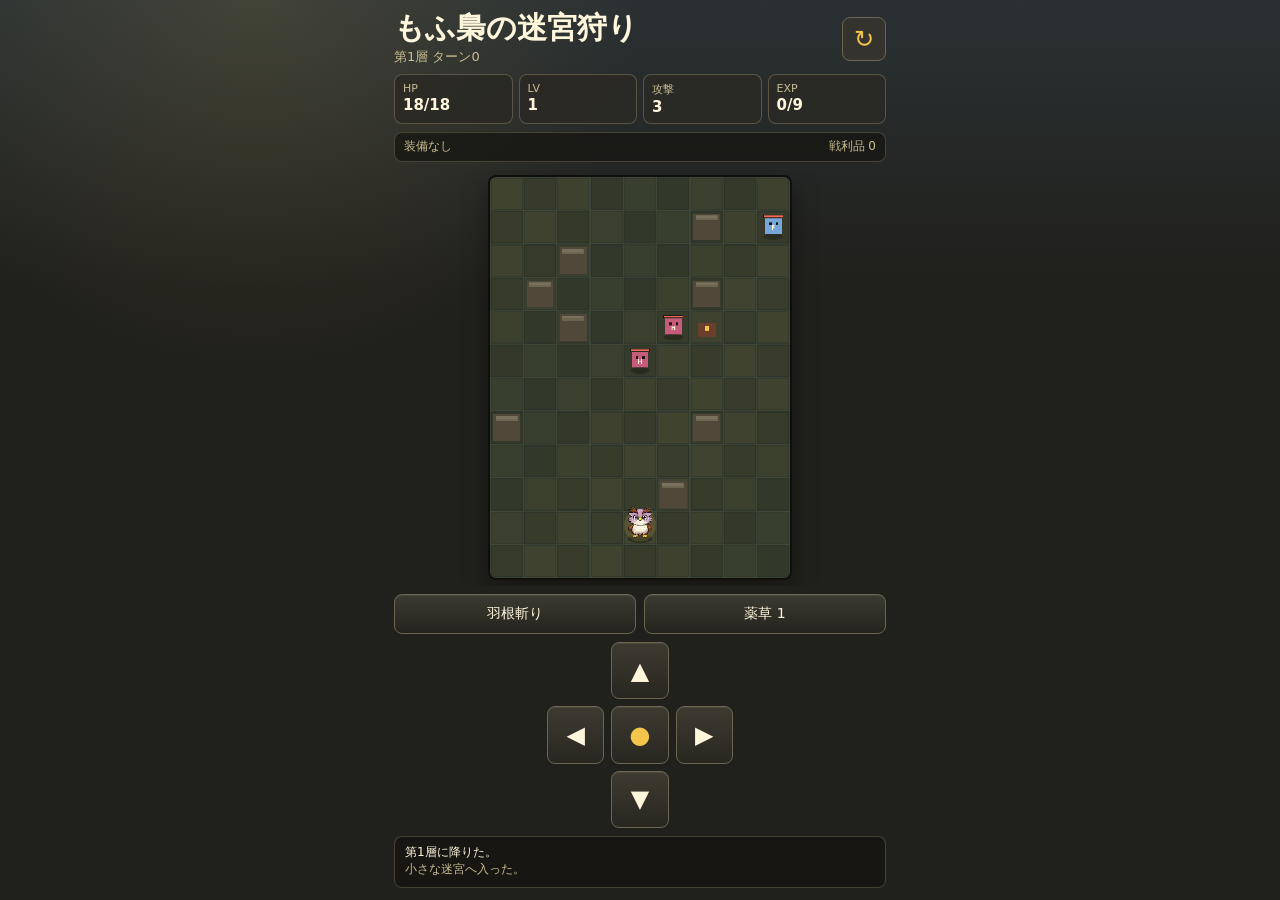
==== index.html @ 62d94b69 "Add files via upload" ====
<!doctype html>
<html lang="ja">
  <head>
    <meta charset="utf-8" />
    <meta name="viewport" content="width=device-width, initial-scale=1, viewport-fit=cover, user-scalable=no" />
    <meta name="theme-color" content="#20201c" />
    <title>もふ梟の迷宮狩り</title>
    <link rel="stylesheet" href="./styles.css" />
  </head>
  <body>
    <main class="app">
      <header class="topbar">
        <div>
          <h1>もふ梟の迷宮狩り</h1>
          <p id="statusText">第1層</p>
        </div>
        <button id="resetButton" class="icon-button" type="button" aria-label="リスタート" title="リスタート">↻</button>
      </header>

      <section class="stats" aria-label="ステータス">
        <div>
          <span>HP</span>
          <strong id="hpText">18/18</strong>
        </div>
        <div>
          <span>LV</span>
          <strong id="levelText">1</strong>
        </div>
        <div>
          <span>攻撃</span>
          <strong id="attackText">3</strong>
        </div>
        <div>
          <span>EXP</span>
          <strong id="expText">0/6</strong>
        </div>
      </section>

      <section class="gearbar" aria-label="装備">
        <span id="gearText">装備なし</span>
        <span id="lootText">戦利品 0</span>
      </section>

      <section class="stage" aria-label="ゲーム画面">
        <canvas id="gameCanvas" width="540" height="720"></canvas>
      </section>

      <section class="skillbar" aria-label="スキル">
        <button id="skillButton" class="skill-button" type="button">羽根斬り</button>
        <button id="potionButton" class="skill-button" type="button">薬草</button>
      </section>

      <section class="controls" aria-label="操作">
        <button class="move-button ghost" type="button" disabled></button>
        <button class="move-button" type="button" data-dir="up" aria-label="上へ移動">▲</button>
        <button class="move-button ghost" type="button" disabled></button>
        <button class="move-button" type="button" data-dir="left" aria-label="左へ移動">◀</button>
        <button id="waitButton" class="move-button wait" type="button" aria-label="待機">●</button>
        <button class="move-button" type="button" data-dir="right" aria-label="右へ移動">▶</button>
        <button class="move-button ghost" type="button" disabled></button>
        <button class="move-button" type="button" data-dir="down" aria-label="下へ移動">▼</button>
        <button class="move-button ghost" type="button" disabled></button>
      </section>

      <ol id="logList" class="log" aria-label="ログ"></ol>

      <section id="gameOverPanel" class="game-over" aria-live="polite" hidden>
        <div class="game-over__panel">
          <h2>探索失敗</h2>
          <p id="gameOverText">迷宮の奥で力尽きた。</p>
          <dl>
            <div>
              <dt>到達</dt>
              <dd id="gameOverFloor">第1層</dd>
            </div>
            <div>
              <dt>戦利品</dt>
              <dd id="gameOverLoot">0</dd>
            </div>
            <div>
              <dt>レベル</dt>
              <dd id="gameOverLevel">1</dd>
            </div>
          </dl>
          <button id="gameOverRetry" type="button">もう一度潜る</button>
        </div>
      </section>
    </main>

    <script src="./game.js"></script>
  </body>
</html>
---- styles.css ----
:root {
  color-scheme: dark;
  --bg: #20201c;
  --panel: #2b2a25;
  --panel-2: #35332d;
  --line: #6c654f;
  --text: #fff6dc;
  --muted: #c9bd91;
  --gold: #f3c64b;
  --leaf: #67b06b;
  --berry: #c65b7c;
  --sky: #75a8d8;
  --danger: #ef6b57;
}

* {
  box-sizing: border-box;
  -webkit-tap-highlight-color: transparent;
}

html,
body {
  width: 100%;
  min-height: 100%;
  margin: 0;
}

body {
  overflow: hidden;
  background:
    linear-gradient(180deg, rgba(117, 168, 216, 0.12), transparent 32%),
    radial-gradient(circle at 20% 0%, rgba(243, 198, 75, 0.13), transparent 28%),
    var(--bg);
  color: var(--text);
  font-family: system-ui, -apple-system, BlinkMacSystemFont, "Segoe UI", sans-serif;
  touch-action: none;
  user-select: none;
}

button {
  font: inherit;
}

.app {
  position: relative;
  width: min(100vw, 520px);
  height: 100dvh;
  margin: 0 auto;
  padding: max(12px, env(safe-area-inset-top)) 14px max(12px, env(safe-area-inset-bottom));
  display: grid;
  grid-template-rows: auto auto auto minmax(0, 1fr) auto auto auto;
  gap: 8px;
}

.game-over {
  position: absolute;
  inset: 0;
  z-index: 10;
  display: grid;
  place-items: center;
  padding: 18px;
  background: rgba(12, 12, 10, 0.72);
  backdrop-filter: blur(2px);
}

.game-over[hidden] {
  display: none;
}

.game-over__panel {
  width: min(100%, 330px);
  padding: 18px;
  border: 1px solid rgba(243, 198, 75, 0.55);
  border-radius: 8px;
  background: linear-gradient(180deg, rgba(53, 51, 45, 0.98), rgba(28, 27, 23, 0.98));
  box-shadow: 0 16px 40px rgba(0, 0, 0, 0.48);
  text-align: center;
}

.game-over h2 {
  margin: 0;
  color: var(--gold);
  font-size: 28px;
  letter-spacing: 0;
}

.game-over p {
  margin: 8px 0 14px;
  color: var(--muted);
  font-size: 13px;
}

.game-over dl {
  display: grid;
  grid-template-columns: repeat(3, 1fr);
  gap: 7px;
  margin: 0 0 14px;
}

.game-over dl div {
  padding: 8px 6px;
  border: 1px solid rgba(108, 101, 79, 0.6);
  border-radius: 8px;
  background: rgba(21, 20, 16, 0.6);
}

.game-over dt,
.game-over dd {
  margin: 0;
}

.game-over dt {
  color: var(--muted);
  font-size: 11px;
}

.game-over dd {
  margin-top: 2px;
  color: var(--text);
  font-weight: 700;
}

.game-over button {
  width: 100%;
  min-height: 44px;
  border: 1px solid rgba(243, 198, 75, 0.75);
  border-radius: 8px;
  background: linear-gradient(180deg, #f3c64b, #b98431);
  color: #171611;
  font-weight: 800;
}

.topbar {
  display: flex;
  align-items: center;
  justify-content: space-between;
  min-height: 50px;
}

h1 {
  margin: 0;
  font-size: clamp(20px, 5.6vw, 30px);
  line-height: 1.05;
  letter-spacing: 0;
}

.topbar p {
  margin: 4px 0 0;
  color: var(--muted);
  font-size: 13px;
}

.icon-button {
  width: 44px;
  height: 44px;
  border: 1px solid var(--line);
  border-radius: 8px;
  background: var(--panel-2);
  color: var(--gold);
  font-size: 24px;
  line-height: 1;
}

.stats {
  display: grid;
  grid-template-columns: repeat(4, 1fr);
  gap: 6px;
}

.stats div {
  min-width: 0;
  padding: 7px 8px;
  border: 1px solid rgba(108, 101, 79, 0.75);
  border-radius: 8px;
  background: rgba(43, 42, 37, 0.9);
}

.stats span {
  display: block;
  color: var(--muted);
  font-size: 11px;
}

.stats strong {
  display: block;
  margin-top: 1px;
  font-size: 15px;
  line-height: 1.2;
}

.gearbar {
  min-height: 30px;
  display: flex;
  align-items: center;
  justify-content: space-between;
  gap: 8px;
  padding: 6px 9px;
  border: 1px solid rgba(108, 101, 79, 0.55);
  border-radius: 8px;
  background: rgba(21, 20, 16, 0.7);
  color: var(--muted);
  font-size: 12px;
  line-height: 1.25;
}

.gearbar span:first-child {
  min-width: 0;
  overflow: hidden;
  text-overflow: ellipsis;
  white-space: nowrap;
}

.stage {
  min-height: 0;
  display: flex;
  align-items: center;
  justify-content: center;
  overflow: hidden;
}

canvas {
  width: auto;
  height: min(100%, calc(100dvh - 495px));
  max-width: 100%;
  max-height: 100%;
  aspect-ratio: 3 / 4;
  border: 2px solid #100f0c;
  border-radius: 8px;
  background: #171611;
  image-rendering: pixelated;
  box-shadow: 0 10px 26px rgba(0, 0, 0, 0.35);
}

.skillbar {
  display: grid;
  grid-template-columns: 1fr 1fr;
  gap: 8px;
}

.skill-button {
  min-height: 40px;
  border: 1px solid var(--line);
  border-radius: 8px;
  background: linear-gradient(180deg, #3c3b32, #24231d);
  color: var(--text);
  font-size: 14px;
  line-height: 1.1;
  box-shadow: inset 0 1px 0 rgba(255, 255, 255, 0.08);
  transition: filter 120ms ease, transform 120ms ease, box-shadow 120ms ease;
}

.controls {
  width: min(186px, 54vw);
  margin: 0 auto;
  display: grid;
  grid-template-columns: repeat(3, 1fr);
  gap: 7px;
}

.move-button {
  aspect-ratio: 1;
  min-width: 0;
  border: 1px solid var(--line);
  border-radius: 8px;
  background: linear-gradient(180deg, #3d3a31, #282720);
  color: var(--text);
  font-size: clamp(17px, 5.4vw, 24px);
  line-height: 1;
  box-shadow: inset 0 1px 0 rgba(255, 255, 255, 0.08);
  transition: filter 120ms ease, transform 120ms ease, box-shadow 120ms ease;
}

.move-button:active,
.icon-button:active,
.skill-button:active {
  transform: translateY(1px);
  filter: brightness(1.18);
  box-shadow: inset 0 2px 6px rgba(0, 0, 0, 0.28);
}

.move-button.wait {
  color: var(--gold);
}

.move-button.ghost {
  visibility: hidden;
}

.log {
  height: 52px;
  margin: 0;
  padding: 7px 10px;
  overflow: hidden;
  border: 1px solid rgba(108, 101, 79, 0.55);
  border-radius: 8px;
  background: rgba(21, 20, 16, 0.78);
  color: var(--muted);
  list-style: none;
  font-size: 12px;
  line-height: 1.45;
}

.log li:first-child {
  color: var(--text);
}

@media (max-height: 700px) {
  .app {
    gap: 7px;
  }

  .topbar {
    min-height: 42px;
  }

  .log {
    display: none;
  }

  canvas {
    width: auto;
    height: min(100%, calc(100dvh - 360px));
  }

  .controls {
    width: min(156px, 48vw);
  }

  .gearbar,
  .log {
    display: none;
  }

  .skill-button {
    min-height: 34px;
  }
}
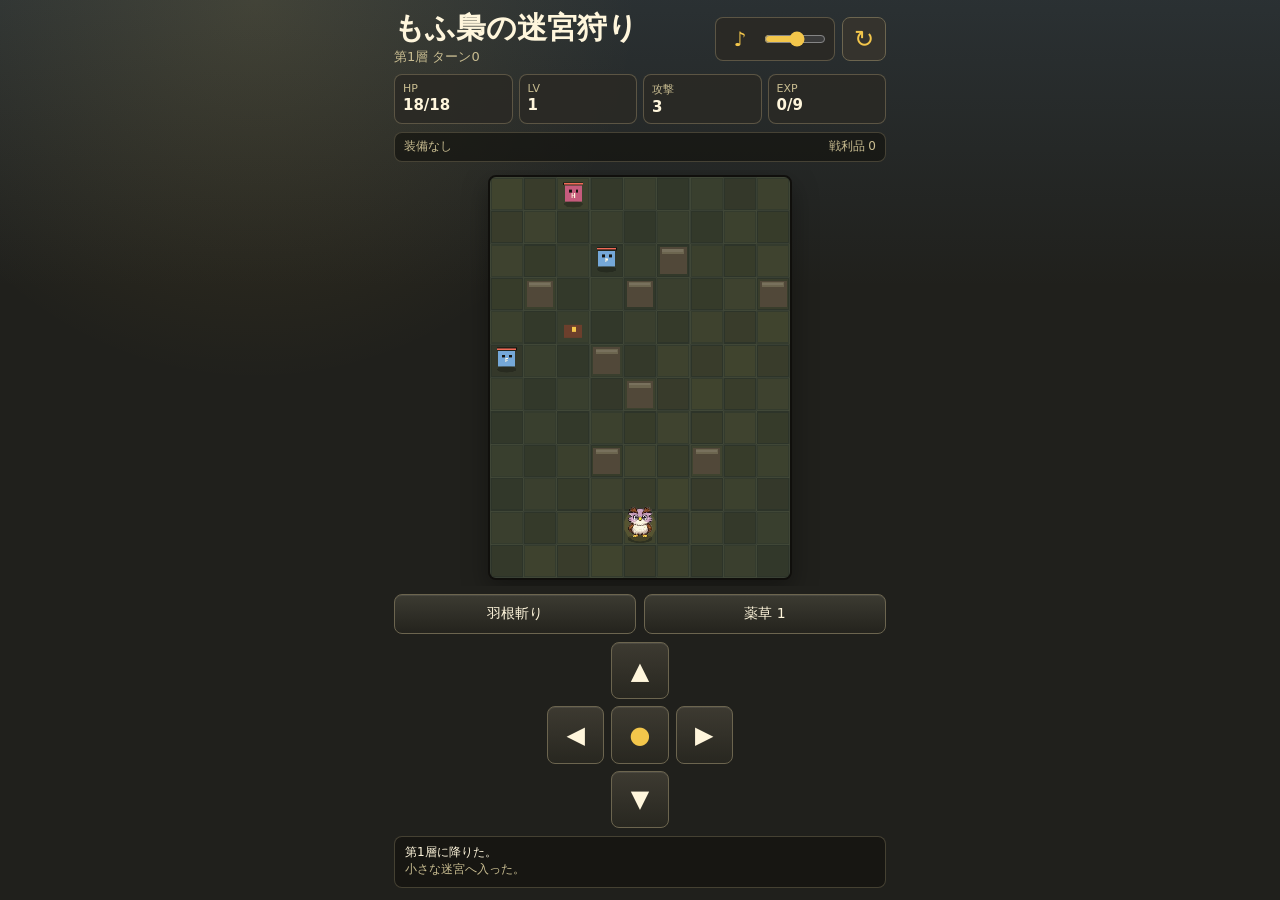
==== commit b659ebb7: "Add music and sound effects # Conflicts: #	README.md" ====
--- a/index.html
+++ b/index.html
@@ -14,7 +14,13 @@
           <h1>もふ梟の迷宮狩り</h1>
           <p id="statusText">第1層</p>
         </div>
-        <button id="resetButton" class="icon-button" type="button" aria-label="リスタート" title="リスタート">↻</button>
+        <div class="topbar-actions">
+          <div class="audio-controls">
+            <button id="muteButton" class="icon-button" type="button" aria-label="音を消す" title="音を消す">♪</button>
+            <input id="volumeSlider" type="range" min="0" max="100" value="55" aria-label="音量" />
+          </div>
+          <button id="resetButton" class="icon-button" type="button" aria-label="リスタート" title="リスタート">↻</button>
+        </div>
       </header>
 
       <section class="stats" aria-label="ステータス">
--- a/styles.css
+++ b/styles.css
@@ -134,7 +134,41 @@
   display: flex;
   align-items: center;
   justify-content: space-between;
+  gap: 10px;
   min-height: 50px;
+}
+
+.topbar-actions,
+.audio-controls {
+  display: flex;
+  align-items: center;
+  gap: 7px;
+}
+
+.audio-controls {
+  height: 44px;
+  padding-left: 7px;
+  border: 1px solid rgba(108, 101, 79, 0.75);
+  border-radius: 8px;
+  background: rgba(43, 42, 37, 0.9);
+}
+
+.audio-controls .icon-button {
+  width: 34px;
+  height: 34px;
+  border: 0;
+  background: transparent;
+  font-size: 20px;
+}
+
+.audio-controls input {
+  width: 62px;
+  margin: 0 8px 0 0;
+  accent-color: var(--gold);
+}
+
+.audio-controls.is-muted input {
+  opacity: 0.42;
 }
 
 h1 {
@@ -304,6 +338,12 @@
   color: var(--text);
 }
 
+@media (max-width: 390px) {
+  .audio-controls input {
+    width: 48px;
+  }
+}
+
 @media (max-height: 700px) {
   .app {
     gap: 7px;
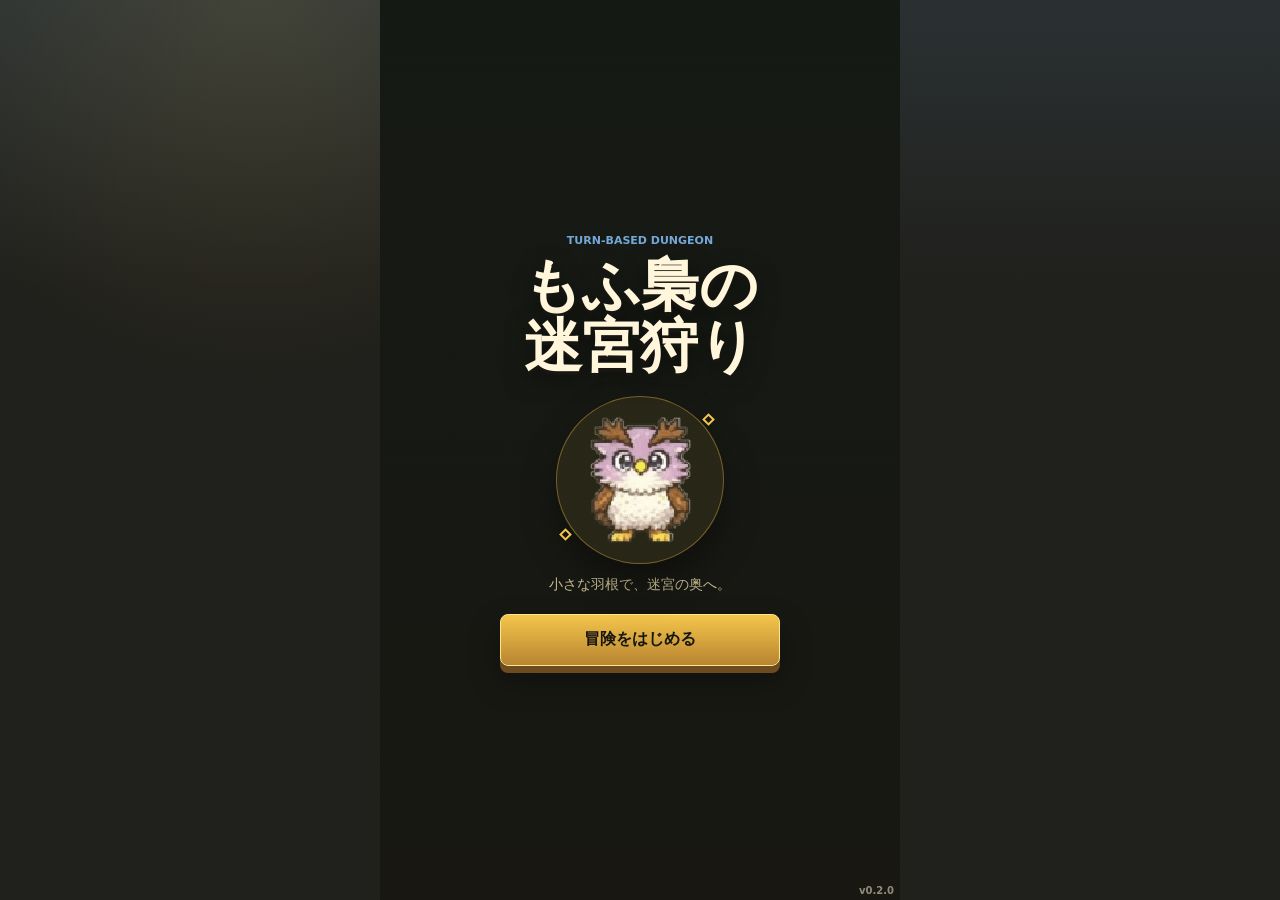
==== commit 7fc9e7da: "Add title screen and version label" ====
--- a/index.html
+++ b/index.html
@@ -70,6 +70,20 @@
 
       <ol id="logList" class="log" aria-label="ログ"></ol>
 
+      <section id="titlePanel" class="title-screen" aria-labelledby="titleHeading">
+        <div class="title-screen__content">
+          <p class="title-screen__eyebrow">TURN-BASED DUNGEON</p>
+          <h2 id="titleHeading">もふ梟の<br />迷宮狩り</h2>
+          <div class="title-screen__hero">
+            <span class="title-screen__spark spark-one"></span>
+            <img src="./assets/hero/front.jpg" alt="もふ梟" />
+            <span class="title-screen__spark spark-two"></span>
+          </div>
+          <p class="title-screen__subtitle">小さな羽根で、迷宮の奥へ。</p>
+          <button id="startButton" type="button">冒険をはじめる</button>
+        </div>
+      </section>
+
       <section id="gameOverPanel" class="game-over" aria-live="polite" hidden>
         <div class="game-over__panel">
           <h2>探索失敗</h2>
@@ -91,6 +105,8 @@
           <button id="gameOverRetry" type="button">もう一度潜る</button>
         </div>
       </section>
+
+      <span class="version-label" aria-label="バージョン 0.2.0">v0.2.0</span>
     </main>
 
     <script src="./game.js"></script>
--- a/styles.css
+++ b/styles.css
@@ -52,6 +52,143 @@
   gap: 8px;
 }
 
+.title-screen {
+  position: absolute;
+  inset: 0;
+  z-index: 20;
+  display: grid;
+  place-items: center;
+  padding: 20px;
+  overflow: hidden;
+  background:
+    linear-gradient(rgba(20, 24, 19, 0.9), rgba(24, 23, 18, 0.96)),
+    repeating-linear-gradient(0deg, transparent 0 38px, rgba(255, 246, 220, 0.035) 39px 40px),
+    #20251e;
+}
+
+.title-screen[hidden] {
+  display: none;
+}
+
+.title-screen__content {
+  width: min(100%, 340px);
+  text-align: center;
+}
+
+.title-screen__eyebrow {
+  margin: 0 0 8px;
+  color: var(--sky);
+  font-size: 11px;
+  font-weight: 800;
+  letter-spacing: 0;
+}
+
+.title-screen h2 {
+  margin: 0;
+  color: var(--text);
+  font-size: clamp(38px, 12vw, 58px);
+  line-height: 1.04;
+  letter-spacing: 0;
+  text-shadow: 0 4px 0 #171611, 0 8px 22px rgba(0, 0, 0, 0.5);
+}
+
+.title-screen__hero {
+  position: relative;
+  width: 168px;
+  height: 168px;
+  margin: 20px auto 12px;
+  display: grid;
+  place-items: center;
+  border: 1px solid rgba(243, 198, 75, 0.38);
+  border-radius: 50%;
+  background: rgba(243, 198, 75, 0.08);
+  box-shadow: 0 18px 35px rgba(0, 0, 0, 0.36);
+  animation: title-float 2.6s ease-in-out infinite;
+}
+
+.title-screen__hero img {
+  width: 132px;
+  height: 132px;
+  object-fit: cover;
+  image-rendering: pixelated;
+  mix-blend-mode: screen;
+}
+
+.title-screen__spark {
+  position: absolute;
+  width: 9px;
+  height: 9px;
+  border: 2px solid var(--gold);
+  transform: rotate(45deg);
+  animation: title-spark 1.8s ease-in-out infinite;
+}
+
+.spark-one {
+  top: 18px;
+  right: 10px;
+}
+
+.spark-two {
+  bottom: 24px;
+  left: 4px;
+  animation-delay: 0.7s;
+}
+
+.title-screen__subtitle {
+  margin: 0 0 20px;
+  color: var(--muted);
+  font-size: 14px;
+}
+
+.title-screen button {
+  width: min(100%, 280px);
+  min-height: 52px;
+  border: 1px solid #ffe48a;
+  border-radius: 8px;
+  background: linear-gradient(180deg, #f3c64b, #b98431);
+  color: #171611;
+  font-weight: 900;
+  box-shadow: 0 7px 0 #6d4b20, 0 14px 30px rgba(0, 0, 0, 0.35);
+}
+
+.title-screen button:active {
+  transform: translateY(4px);
+  box-shadow: 0 3px 0 #6d4b20, 0 8px 20px rgba(0, 0, 0, 0.35);
+}
+
+.version-label {
+  position: absolute;
+  right: max(6px, env(safe-area-inset-right));
+  bottom: max(4px, env(safe-area-inset-bottom));
+  z-index: 30;
+  color: rgba(255, 246, 220, 0.52);
+  font-size: 10px;
+  font-weight: 700;
+  pointer-events: none;
+}
+
+@keyframes title-float {
+  0%,
+  100% {
+    transform: translateY(0);
+  }
+  50% {
+    transform: translateY(-7px);
+  }
+}
+
+@keyframes title-spark {
+  0%,
+  100% {
+    opacity: 0.35;
+    transform: rotate(45deg) scale(0.75);
+  }
+  50% {
+    opacity: 1;
+    transform: rotate(45deg) scale(1.15);
+  }
+}
+
 .game-over {
   position: absolute;
   inset: 0;
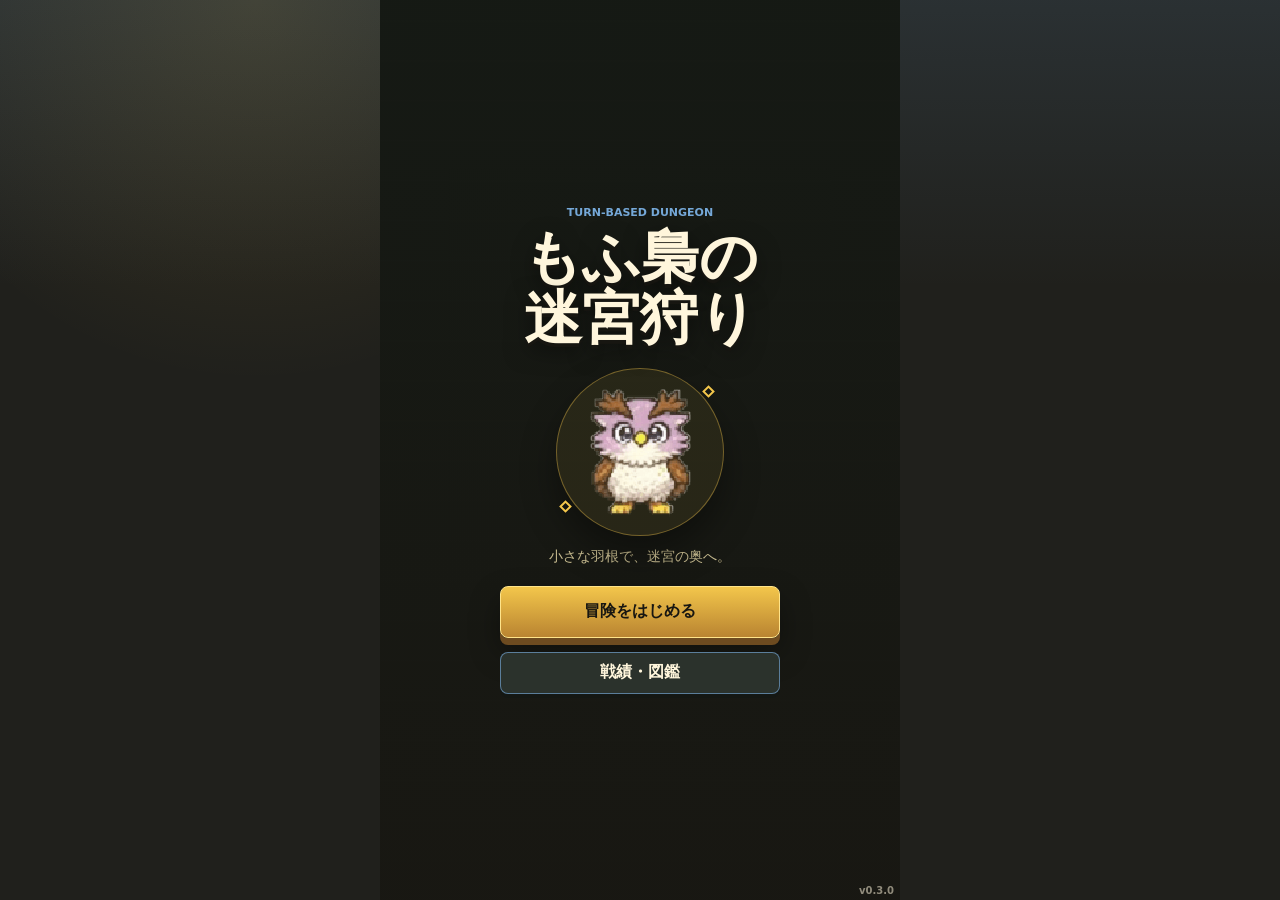
==== commit fd511e74: "Expand combat progression and collection" ====
--- a/index.html
+++ b/index.html
@@ -80,7 +80,35 @@
             <span class="title-screen__spark spark-two"></span>
           </div>
           <p class="title-screen__subtitle">小さな羽根で、迷宮の奥へ。</p>
-          <button id="startButton" type="button">冒険をはじめる</button>
+          <div class="title-screen__actions">
+            <button id="startButton" type="button">冒険をはじめる</button>
+            <button id="recordsButton" class="title-screen__secondary" type="button">戦績・図鑑</button>
+          </div>
+        </div>
+      </section>
+
+      <section id="upgradePanel" class="modal-screen upgrade-screen" aria-labelledby="upgradeHeading" hidden>
+        <div class="modal-panel">
+          <p class="modal-kicker">LEVEL UP</p>
+          <h2 id="upgradeHeading">ひとつ選ぶ</h2>
+          <div id="upgradeChoices" class="upgrade-choices"></div>
+        </div>
+      </section>
+
+      <section id="recordsPanel" class="modal-screen records-screen" aria-labelledby="recordsHeading" hidden>
+        <div class="modal-panel records-panel">
+          <header>
+            <div>
+              <p class="modal-kicker">ADVENTURE LOG</p>
+              <h2 id="recordsHeading">戦績・図鑑</h2>
+            </div>
+            <button id="recordsCloseButton" class="modal-close" type="button" aria-label="閉じる">×</button>
+          </header>
+          <div id="recordsSummary" class="records-summary"></div>
+          <h3>魔物図鑑</h3>
+          <div id="enemyBook" class="book-grid"></div>
+          <h3>装備図鑑</h3>
+          <div id="gearBook" class="gear-book"></div>
         </div>
       </section>
 
@@ -106,7 +134,7 @@
         </div>
       </section>
 
-      <span class="version-label" aria-label="バージョン 0.2.0">v0.2.0</span>
+      <span class="version-label" aria-label="バージョン 0.3.0">v0.3.0</span>
     </main>
 
     <script src="./game.js"></script>
--- a/styles.css
+++ b/styles.css
@@ -140,6 +140,12 @@
   font-size: 14px;
 }
 
+.title-screen__actions {
+  display: grid;
+  gap: 14px;
+  justify-items: center;
+}
+
 .title-screen button {
   width: min(100%, 280px);
   min-height: 52px;
@@ -151,9 +157,201 @@
   box-shadow: 0 7px 0 #6d4b20, 0 14px 30px rgba(0, 0, 0, 0.35);
 }
 
+.title-screen button.title-screen__secondary {
+  min-height: 42px;
+  border-color: rgba(117, 168, 216, 0.65);
+  background: #2b322c;
+  color: var(--text);
+  box-shadow: 0 4px 0 #141713;
+}
+
 .title-screen button:active {
   transform: translateY(4px);
   box-shadow: 0 3px 0 #6d4b20, 0 8px 20px rgba(0, 0, 0, 0.35);
+}
+
+.modal-screen {
+  position: absolute;
+  inset: 0;
+  z-index: 40;
+  display: grid;
+  place-items: center;
+  padding: 16px;
+  background: rgba(12, 12, 10, 0.84);
+  backdrop-filter: blur(3px);
+}
+
+.modal-screen[hidden] {
+  display: none;
+}
+
+.modal-panel {
+  width: min(100%, 420px);
+  max-height: calc(100dvh - 32px);
+  padding: 18px;
+  overflow: auto;
+  border: 1px solid rgba(243, 198, 75, 0.55);
+  border-radius: 8px;
+  background: #24231e;
+  box-shadow: 0 18px 50px rgba(0, 0, 0, 0.52);
+}
+
+.modal-panel header {
+  display: flex;
+  align-items: flex-start;
+  justify-content: space-between;
+  gap: 12px;
+}
+
+.modal-panel h2,
+.modal-panel h3 {
+  margin: 0;
+  letter-spacing: 0;
+}
+
+.modal-panel h2 {
+  font-size: 25px;
+}
+
+.modal-panel h3 {
+  margin-top: 18px;
+  color: var(--gold);
+  font-size: 14px;
+}
+
+.modal-kicker {
+  margin: 0 0 4px;
+  color: var(--sky);
+  font-size: 10px;
+  font-weight: 800;
+}
+
+.modal-close {
+  width: 38px;
+  height: 38px;
+  flex: 0 0 auto;
+  border: 1px solid var(--line);
+  border-radius: 8px;
+  background: var(--panel-2);
+  color: var(--text);
+  font-size: 22px;
+}
+
+.upgrade-choices {
+  display: grid;
+  gap: 9px;
+  margin-top: 15px;
+}
+
+.upgrade-choice {
+  min-height: 72px;
+  padding: 11px 13px;
+  border: 1px solid rgba(108, 101, 79, 0.9);
+  border-radius: 8px;
+  background: #31302a;
+  color: var(--text);
+  text-align: left;
+}
+
+.upgrade-choice strong,
+.upgrade-choice span {
+  display: block;
+}
+
+.upgrade-choice strong {
+  color: var(--gold);
+  font-size: 15px;
+}
+
+.upgrade-choice span {
+  margin-top: 4px;
+  color: var(--muted);
+  font-size: 12px;
+  line-height: 1.35;
+}
+
+.records-summary {
+  display: grid;
+  grid-template-columns: repeat(3, 1fr);
+  gap: 7px;
+  margin-top: 14px;
+}
+
+.records-summary div {
+  padding: 9px 6px;
+  border: 1px solid rgba(108, 101, 79, 0.65);
+  border-radius: 8px;
+  background: #191914;
+  text-align: center;
+}
+
+.records-summary span,
+.records-summary strong {
+  display: block;
+}
+
+.records-summary span {
+  color: var(--muted);
+  font-size: 10px;
+}
+
+.records-summary strong {
+  margin-top: 2px;
+  font-size: 16px;
+}
+
+.book-grid {
+  display: grid;
+  grid-template-columns: repeat(5, 1fr);
+  gap: 6px;
+  margin-top: 8px;
+}
+
+.book-entry {
+  min-width: 0;
+  padding: 5px 3px 6px;
+  border: 1px solid rgba(108, 101, 79, 0.55);
+  border-radius: 8px;
+  background: #191914;
+  text-align: center;
+}
+
+.book-entry img {
+  width: 48px;
+  max-width: 100%;
+  aspect-ratio: 1;
+  object-fit: contain;
+  image-rendering: pixelated;
+}
+
+.book-entry span {
+  display: block;
+  overflow: hidden;
+  color: var(--muted);
+  font-size: 9px;
+  text-overflow: ellipsis;
+  white-space: nowrap;
+}
+
+.book-entry.is-unknown img {
+  filter: brightness(0);
+  opacity: 0.52;
+}
+
+.gear-book {
+  display: flex;
+  flex-wrap: wrap;
+  gap: 6px;
+  margin-top: 8px;
+}
+
+.gear-book span {
+  padding: 5px 7px;
+  border: 1px solid rgba(108, 101, 79, 0.55);
+  border-radius: 6px;
+  background: #191914;
+  color: var(--muted);
+  font-size: 10px;
 }
 
 .version-label {
@@ -479,6 +677,10 @@
   .audio-controls input {
     width: 48px;
   }
+
+  .book-grid {
+    grid-template-columns: repeat(3, 1fr);
+  }
 }
 
 @media (max-height: 700px) {
